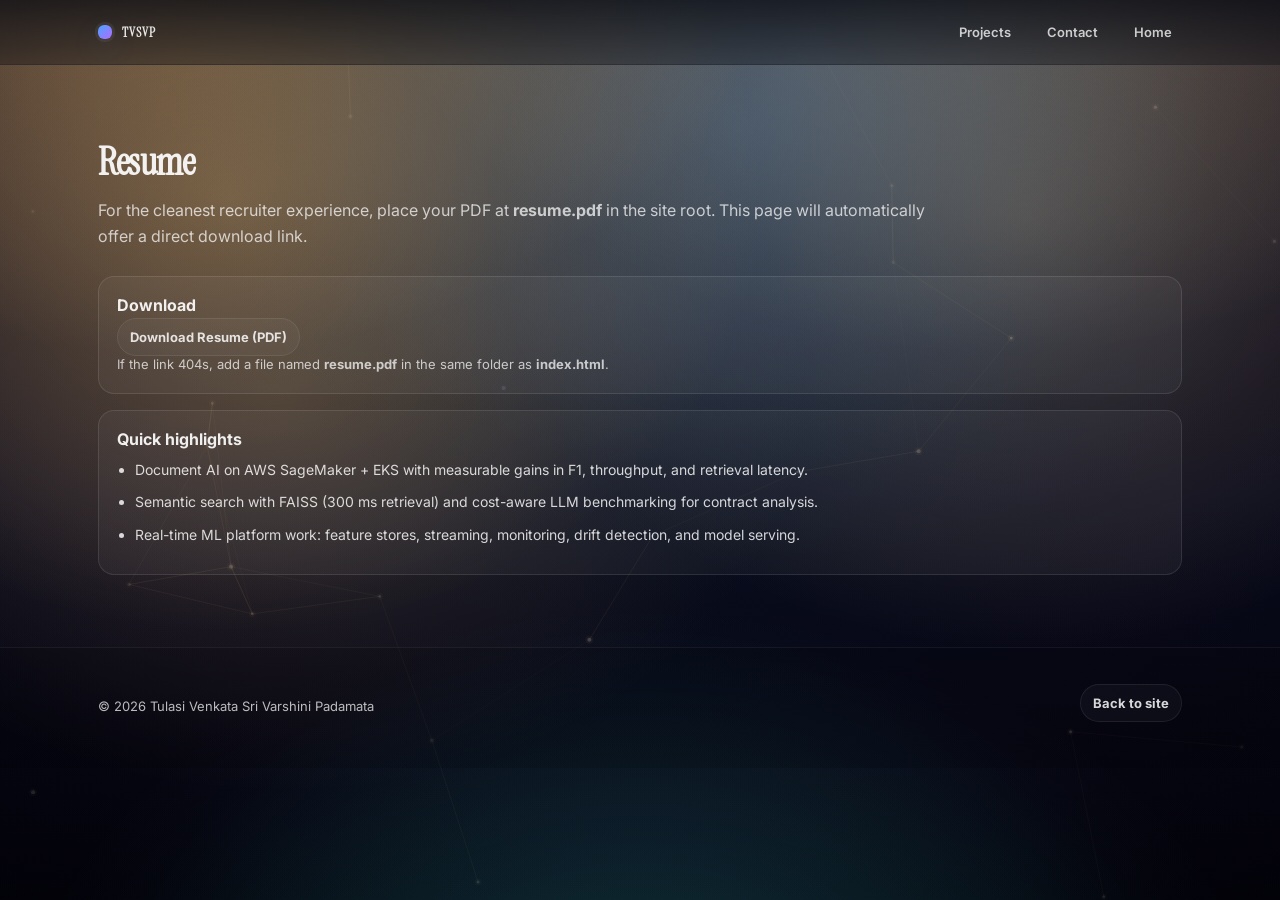
==== resume.html @ 1f5dbd7b "Portfolio: recruiter-first redesign" ====
<!doctype html>
<html lang="en">
  <head>
    <meta charset="utf-8" />
    <meta name="viewport" content="width=device-width, initial-scale=1" />
    <meta name="theme-color" content="#070A12" />
    <title>Resume — Tulasi Venkata Sri Varshini Padamata</title>
    <meta
      name="description"
      content="Resume page for Tulasi Venkata Sri Varshini Padamata — Artificial Intelligence graduate student focused on production-grade ML systems, LLMs, and MLOps."
    />
    <meta name="robots" content="index, follow" />

    <link rel="preconnect" href="https://fonts.googleapis.com" />
    <link rel="preconnect" href="https://fonts.gstatic.com" crossorigin />
    <link
      href="https://fonts.googleapis.com/css2?family=Inter:wght@400;500;600;700&family=Instrument+Serif:ital@0;1&family=Space+Grotesk:wght@500;600;700&display=swap"
      rel="stylesheet"
    />
    <link rel="stylesheet" href="styles.css" />
    <link rel="icon" href="favicon.svg" type="image/svg+xml" />
  </head>
  <body>
    <a class="skip-link" href="#content">Skip to content</a>

    <div class="bg">
      <div class="bg__grid" aria-hidden="true"></div>
      <canvas class="bg__canvas" id="bgCanvas" aria-hidden="true"></canvas>
      <div class="bg__glow" aria-hidden="true"></div>
    </div>

    <header class="header" id="top">
      <nav class="nav" aria-label="Primary">
        <a class="nav__brand" href="index.html">
          <span class="nav__brandMark" aria-hidden="true"></span>
          <span class="nav__brandText">TVSVP</span>
        </a>
        <div class="nav__links" style="display:flex">
          <a href="index.html#projects">Projects</a>
          <a href="index.html#contact">Contact</a>
          <a href="index.html">Home</a>
        </div>
      </nav>
    </header>

    <main id="content" class="section">
      <div class="container">
        <div class="sectionHead reveal">
          <h2>Resume</h2>
          <p>
            For the cleanest recruiter experience, place your PDF at <strong>resume.pdf</strong> in the site root. This page will
            automatically offer a direct download link.
          </p>
        </div>

        <div class="cardsGrid" style="grid-template-columns: 1fr;">
          <div class="card reveal">
            <h3>Download</h3>
            <p class="card__list">
              <a class="link" href="resume.pdf" download>Download Resume (PDF)</a>
            </p>
            <p class="muted">
              If the link 404s, add a file named <strong>resume.pdf</strong> in the same folder as <strong>index.html</strong>.
            </p>
          </div>

          <div class="card reveal">
            <h3>Quick highlights</h3>
            <ul class="bullets">
              <li>Document AI on AWS SageMaker + EKS with measurable gains in F1, throughput, and retrieval latency.</li>
              <li>Semantic search with FAISS (300 ms retrieval) and cost-aware LLM benchmarking for contract analysis.</li>
              <li>Real-time ML platform work: feature stores, streaming, monitoring, drift detection, and model serving.</li>
            </ul>
          </div>
        </div>
      </div>
    </main>

    <footer class="footer">
      <div class="container footer__inner">
        <p class="muted">© <span id="year"></span> Tulasi Venkata Sri Varshini Padamata</p>
        <a class="link" href="index.html">Back to site</a>
      </div>
    </footer>

    <script src="script.js" defer></script>
  </body>
</html>
---- styles.css ----
:root{
  --bg: #070A12;
  --bg2: #060917;
  --bg3: #050611;
  --card: rgba(255,255,255,.04);
  --card2: rgba(255,255,255,.06);
  --border: rgba(255,255,255,.10);
  --text: rgba(255,255,255,.92);
  --muted: rgba(255,255,255,.72);
  --muted2: rgba(255,255,255,.60);
  --blue: #4AA3FF;
  --violet: #B06CFF;
  --cyan: #3EF3FF;
  --blue2: #2F7CFF;
  --violet2: #8A5CFF;
  --copper: #E9B872;
  --copper2: #FFCF8A;
  --glowBlue: rgba(74,163,255,.22);
  --glowViolet: rgba(176,108,255,.20);
  --glowCopper: rgba(233,184,114,.18);
  --shadow: 0 12px 40px rgba(0,0,0,.45);
  --shadow2: 0 18px 70px rgba(0,0,0,.55);
  --radius: 16px;
  --radius2: 22px;
  --max: 1120px;
  --ease: cubic-bezier(.2,.8,.2,1);

  --heading: "Instrument Serif", ui-serif, Georgia, "Times New Roman", Times, serif;
  --body: Inter, system-ui, -apple-system, Segoe UI, Roboto, Arial, sans-serif;
  --divider: rgba(255,255,255,.08);
  --surface: rgba(0,0,0,.14);
}

*{box-sizing:border-box}
html{scroll-behavior:smooth}
body{
  margin:0;
  font-family:var(--body);
  color:var(--text);
  background:
              radial-gradient(1100px 860px at 14% -16%, rgba(233,184,114,.52), transparent 58%),
              radial-gradient(1100px 860px at 78% -18%, rgba(255,207,138,.34), transparent 60%),
              radial-gradient(980px 760px at 62% 8%, rgba(74,163,255,.20), transparent 64%),
              radial-gradient(820px 620px at 22% 44%, rgba(233,184,114,.18), transparent 64%),
              radial-gradient(900px 760px at 50% 120%, rgba(62,243,255,.12), transparent 60%),
              linear-gradient(180deg, #06040d, #060917 55%, #020208);
  min-height:100vh;
  overflow-x:hidden;
}

a{color:inherit}

.sr-only{
  position:absolute;
  width:1px;
  height:1px;
  padding:0;
  margin:-1px;
  overflow:hidden;
  clip:rect(0,0,0,0);
  white-space:nowrap;
  border:0;
}

.skip-link{
  position:absolute;
  left:12px;
  top:-48px;
  z-index:999;
  padding:10px 12px;
  border:1px solid var(--border);
  border-radius:12px;
  background:rgba(0,0,0,.55);
  backdrop-filter: blur(8px);
  transition: top .2s var(--ease);
}
.skip-link:focus{top:12px}

.bg{
  position:fixed;
  inset:0;
  z-index:-1;
}
.bg__canvas{position:absolute; inset:0; width:100%; height:100%}
.bg__grid{
  position:absolute;
  inset:-2px;
  opacity:.18;
  background-image:
    linear-gradient(rgba(255,255,255,.06) 1px, transparent 1px),
    linear-gradient(90deg, rgba(255,255,255,.06) 1px, transparent 1px);
  background-size: 56px 56px;
  mask-image: radial-gradient(420px 280px at 50% 12%, black 0%, transparent 70%);
}
.bg__glow{
  position:absolute;
  inset:0;
  background:
    radial-gradient(860px 700px at 18% 22%, rgba(233,184,114,.34), transparent 62%),
    radial-gradient(860px 700px at 80% 24%, rgba(255,207,138,.22), transparent 62%),
    radial-gradient(760px 580px at 58% 14%, rgba(74,163,255,.18), transparent 62%),
    radial-gradient(1100px 820px at 50% 120%, rgba(62,243,255,.10), transparent 58%);
  pointer-events:none;
}

.header{
  position:sticky;
  top:0;
  z-index:30;
  backdrop-filter: blur(10px);
  background: linear-gradient(180deg, rgba(7,10,18,.74), rgba(7,10,18,.36));
  border-bottom:1px solid var(--divider);
}

.nav{
  max-width:var(--max);
  margin:0 auto;
  padding:14px 18px;
  display:flex;
  align-items:center;
  justify-content:space-between;
  gap:14px;
}

.nav__brand{
  display:flex;
  align-items:center;
  gap:10px;
  text-decoration:none;
}
.nav__brandText{
  font-family:var(--heading);
  letter-spacing:.08em;
  font-weight:700;
  font-size:13px;
  color:rgba(255,255,255,.88);
}
.nav__brandMark{
  width:14px;
  height:14px;
  border-radius:6px;
  background: linear-gradient(135deg, rgba(74,163,255,1), rgba(176,108,255,1));
  box-shadow: 0 0 0 3px rgba(255,255,255,.06), 0 10px 30px rgba(74,163,255,.18);
}

.nav__links{
  display:flex;
  align-items:center;
  gap:16px;
}
.nav__links a{
  text-decoration:none;
  color:rgba(255,255,255,.76);
  font-size:13px;
  font-weight:600;
  padding:10px 10px;
  border-radius:12px;
  transition: color .2s var(--ease), opacity .2s var(--ease);
}
.nav__links a:hover{
  color:rgba(255,255,255,.92);
  opacity:.92;
}

.nav__toggle{
  display:none;
  border:1px solid rgba(255,255,255,.12);
  background: rgba(255,255,255,.04);
  border-radius:12px;
  padding:10px;
  cursor:pointer;
}
.nav__toggleIcon{
  display:block;
  width:18px;
  height:12px;
  background:
    linear-gradient(rgba(255,255,255,.85), rgba(255,255,255,.85)) 0 0/100% 2px,
    linear-gradient(rgba(255,255,255,.65), rgba(255,255,255,.65)) 0 50%/100% 2px,
    linear-gradient(rgba(255,255,255,.85), rgba(255,255,255,.85)) 0 100%/100% 2px;
  background-repeat:no-repeat;
}

.container{max-width:var(--max); margin:0 auto; padding:0 18px}
.section{padding:72px 0}

.gradientText{
  background: linear-gradient(90deg, rgba(255,255,255,.92), rgba(255,255,255,.92) 10%, var(--copper2) 46%, var(--copper) 78%, var(--blue) 100%);
  -webkit-background-clip: text;
  background-clip: text;
  color: transparent;
}

.sectionHead{max-width:860px; margin-bottom:26px}
.sectionHead h2{
  font-family:var(--heading);
  margin:0 0 10px;
  font-size:38px;
  letter-spacing:-.02em;
}
.sectionHead p{margin:0; color:var(--muted); line-height:1.65}

.hero{padding:62px 0 26px}
.hero__inner{display:grid; grid-template-columns: 1.15fr .85fr; gap:28px; align-items:center}
.hero__rail{display:grid; gap:14px}
.heroId{display:flex; align-items:center; gap:14px}
.heroId .eyebrow{margin:0}
.avatar{
  width:64px;
  height:64px;
  border-radius:999px;
  object-fit: cover;
  object-position: 52% 22%;
  border:1px solid var(--divider);
  box-shadow: 0 18px 60px rgba(0,0,0,.38);
}
.eyebrow{
  margin:0 0 12px;
  color:rgba(255,255,255,.70);
  font-weight:700;
  letter-spacing:.08em;
  text-transform:uppercase;
  font-size:12px;
}
.hero__title{
  margin:0 0 12px;
  font-family:var(--heading);
  font-size:66px;
  line-height:1.05;
  letter-spacing:-.02em;
}
.hero__subtitle{margin:0 0 18px; color:var(--muted); font-size:16px; line-height:1.7; max-width:62ch}

.kpiGrid{display:grid; grid-template-columns: repeat(4, minmax(0, 1fr)); gap:10px; margin:18px 0 8px}
.kpi{
  border-radius: 16px;
  padding:12px 12px;
  border:1px solid rgba(255,255,255,.10);
  background: linear-gradient(180deg, rgba(255,255,255,.05), rgba(255,255,255,.03));
  box-shadow: 0 20px 80px rgba(0,0,0,.22);
}
.kpi__k{display:block; color:var(--muted2); font-size:11px; font-weight:900; letter-spacing:.08em; text-transform:uppercase}
.kpi__v{display:block; margin-top:6px; font-size:14px; font-weight:800; color:rgba(255,255,255,.90)}

.hero__cta{display:flex; flex-wrap:wrap; gap:12px; margin:16px 0 22px}
.hero__cta .btn{min-width: 160px}

.snapshot{
  display:grid;
  grid-template-columns: 1fr;
  gap:16px;
  align-items:start;
}

.snapshot .kpiGrid{margin:0}

.btn{
  display:inline-flex;
  align-items:center;
  justify-content:center;
  gap:10px;
  height:42px;
  padding:0 16px;
  border-radius:999px;
  border:1px solid var(--divider);
  text-decoration:none;
  font-weight:700;
  font-size:13px;
  letter-spacing:.01em;
  transition: transform .2s var(--ease), background .2s var(--ease), border-color .2s var(--ease), opacity .2s var(--ease);
  will-change: transform;
}
.btn:active{transform: translateY(1px)}
.btn--primary{
  border-color: rgba(233,184,114,.55);
  background: rgba(233,184,114,.14);
  box-shadow: none;
}
.btn--primary:hover{transform: translateY(-1px)}
.btn--secondary{background: rgba(255,255,255,.03)}
.btn--secondary:hover{transform: translateY(-1px); background: rgba(255,255,255,.07)}
.btn--ghost{border-color: rgba(255,255,255,.10); background: transparent}
.btn--ghost:hover{background: rgba(255,255,255,.05)}

.hero__meta{display:flex; flex-wrap:wrap; gap:10px}
.metaChip{
  display:flex;
  gap:10px;
  align-items:center;
  padding:10px 12px;
  border-radius:14px;
  border:1px solid rgba(255,255,255,.10);
  background: rgba(0,0,0,.20);
  backdrop-filter: blur(8px);
}
.metaChip__k{color:var(--muted2); font-size:12px; font-weight:700; letter-spacing:.04em; text-transform:uppercase}
.metaChip__v{color:rgba(255,255,255,.86); font-size:13px; text-decoration:none}

.hero__panel{position:sticky; top:84px}
.panel{
  border-radius: var(--radius2);
  background: rgba(0,0,0,.18);
  border:1px solid var(--divider);
  box-shadow: none;
  overflow:hidden;
}
.panel__row{
  display:flex;
  justify-content:space-between;
  gap:18px;
  padding:14px 16px;
  border-bottom:1px solid var(--divider);
}
.panel__label{color:var(--muted2); font-size:12px; font-weight:700; letter-spacing:.04em; text-transform:uppercase}
.panel__value{color:rgba(255,255,255,.86); font-size:13px; text-align:right; line-height:1.45}
.panel__links{
  display:flex;
  gap:10px;
  padding:14px 16px;
  border-bottom:1px solid var(--divider);
}

.panel__chips{display:flex; flex-wrap:wrap; gap:8px; padding:14px 16px; border-bottom:1px solid var(--divider)}
.chip{
  display:inline-flex;
  align-items:center;
  height:28px;
  padding:0 10px;
  border-radius:999px;
  font-size:12px;
  font-weight:800;
  color:rgba(255,255,255,.86);
  border:1px solid rgba(255,255,255,.10);
  background: radial-gradient(circle at 20% 20%, rgba(255,207,138,.16), rgba(233,184,114,.10));
}

.panel__block{padding:14px 16px}
.panel__title{
  margin:0 0 10px;
  font-family:var(--heading);
  font-size:20px;
  letter-spacing:-.01em;
}
.panelList{margin:0; padding-left:18px; color:rgba(255,255,255,.84)}
.panelList li{margin:10px 0; color:rgba(255,255,255,.80); line-height:1.6; font-size:13px}
.link{
  color:rgba(255,255,255,.84);
  text-decoration:none;
  font-weight:700;
  font-size:13px;
  padding:10px 12px;
  border-radius:999px;
  background: rgba(255,255,255,.03);
  border:1px solid var(--divider);
  transition: transform .2s var(--ease), background .2s var(--ease), opacity .2s var(--ease);
}
.link:hover{transform: translateY(-1px); background: rgba(255,255,255,.06)}

.link--disabled{
  opacity: .55;
  cursor: not-allowed;
  user-select: none;
}
.link--disabled:hover{transform:none; background: rgba(255,255,255,.03)}

.panel__note{
  display:flex;
  gap:10px;
  align-items:center;
  padding:14px 16px;
  color:rgba(255,255,255,.78);
  font-size:13px;
  line-height:1.5;
}
.dot{
  width:10px;
  height:10px;
  border-radius:99px;
  background: radial-gradient(circle at 35% 35%, rgba(255,255,255,.9), rgba(74,163,255,.9));
  box-shadow: 0 0 0 4px rgba(74,163,255,.12), 0 0 28px rgba(74,163,255,.22);
}

.heroArt{
  border-radius: 26px;
  border: 1px solid rgba(255,255,255,.10);
  background:
    radial-gradient(560px 420px at 30% 20%, rgba(74,163,255,.14), transparent 60%),
    radial-gradient(560px 420px at 70% 30%, rgba(176,108,255,.12), transparent 60%),
    radial-gradient(520px 420px at 55% 65%, rgba(233,184,114,.10), transparent 55%),
    linear-gradient(180deg, rgba(255,255,255,.06), rgba(255,255,255,.02));
  box-shadow: var(--shadow2);
  overflow:hidden;
}

.heroArt__frame{padding:16px}
.heroArt__svg{display:block; width:100%; height:auto}
.heroArt__img{
  display:block;
  width:100%;
  height:420px;
  border-radius: 18px;
  object-fit: cover;
  object-position: 52% 14%;
  border:1px solid rgba(255,255,255,.08);
  background: rgba(0,0,0,.22);
}

.heroArt__label{
  display:flex;
  gap:8px;
  flex-wrap:wrap;
  padding:0 16px 16px;
}
.heroArt__tag{
  display:inline-flex;
  align-items:center;
  height:28px;
  padding:0 10px;
  border-radius:999px;
  font-size:12px;
  font-weight:900;
  letter-spacing:.02em;
  color:rgba(255,255,255,.86);
  border:1px solid rgba(255,255,255,.10);
  background:
    radial-gradient(circle at 18% 18%, rgba(233,184,114,.12), rgba(255,255,255,.03));
}

.proseGrid{display:grid; grid-template-columns: repeat(3, 1fr); gap:16px; margin-top:18px}
.proseCard{
  background: rgba(255,255,255,.04);
  border:1px solid rgba(255,255,255,.10);
  border-radius: var(--radius);
  padding:16px;
}
.proseCard h3{margin:0 0 8px; font-size:16px}
.proseCard p{margin:0; color:var(--muted); line-height:1.65; font-size:14px}

.eduGrid{display:grid; grid-template-columns: 1fr 1fr; gap:16px; margin-top:18px}
.eduCard{
  border-radius: var(--radius);
  background: rgba(255,255,255,.04);
  border:1px solid rgba(255,255,255,.10);
  padding:16px;
}
.eduCard__top{display:flex; align-items:flex-start; justify-content:space-between; gap:12px}
.eduCard__top h3{margin:0; font-size:16px}
.eduCard__degree{margin:10px 0 0; color:rgba(255,255,255,.86); font-size:14px}
.eduCard__detail{margin:8px 0 0; color:var(--muted); font-size:13px; line-height:1.6}

.tag{
  display:inline-flex;
  align-items:center;
  height:28px;
  padding:0 10px;
  border-radius:999px;
  font-size:12px;
  font-weight:700;
  color:rgba(255,255,255,.82);
  border:1px solid rgba(255,255,255,.10);
  background: rgba(255,255,255,.03);
}

.cardsGrid{display:grid; grid-template-columns: repeat(2, 1fr); gap:16px}
.card{
  background: rgba(255,255,255,.04);
  border:1px solid rgba(255,255,255,.10);
  border-radius: var(--radius);
  padding:18px;
  transition: transform .25s var(--ease), border-color .25s var(--ease), background .25s var(--ease);
}
.card:hover{transform: translateY(-3px); border-color: rgba(74,163,255,.30); background: rgba(255,255,255,.055)}
.card h3{margin:0 0 10px; font-size:16px}
.card__list{margin:0; color:var(--muted); line-height:1.65; font-size:14px}

.timeline{display:grid; gap:16px}
.tItem{
  border-radius: var(--radius2);
  background: linear-gradient(180deg, rgba(255,255,255,.05), rgba(255,255,255,.03));
  border:1px solid rgba(255,255,255,.10);
  overflow:hidden;
}
.tItem__head{display:flex; align-items:flex-start; justify-content:space-between; gap:14px; padding:16px; border-bottom:1px solid rgba(255,255,255,.06)}
.tItem__head h3{margin:0; font-size:16px}
.muted{color:var(--muted); margin:6px 0 0; font-size:13px; line-height:1.6}
.tItem__body{padding:14px 16px 16px}

.roleSummary{margin:0; color:rgba(255,255,255,.82); line-height:1.7; font-size:14px}

.metricRow{display:flex; flex-wrap:wrap; gap:8px; margin-top:12px}
.metric{
  display:inline-flex;
  align-items:center;
  height:28px;
  padding:0 10px;
  border-radius:999px;
  font-size:12px;
  font-weight:900;
  letter-spacing:.01em;
  color:rgba(255,255,255,.88);
  border:1px solid rgba(255,255,255,.10);
  background:
    radial-gradient(circle at 25% 25%, rgba(62,243,255,.10), rgba(255,255,255,.02)),
    linear-gradient(180deg, rgba(255,255,255,.05), rgba(255,255,255,.02));
}

.triGrid{display:grid; grid-template-columns: repeat(3, minmax(0, 1fr)); gap:12px; margin-top:14px}
.tri{
  border-radius: 18px;
  border:1px solid rgba(255,255,255,.10);
  background: rgba(0,0,0,.18);
  padding:12px;
}
.tri h4{margin:0 0 8px; font-size:12px; font-weight:900; letter-spacing:.08em; text-transform:uppercase; color:rgba(255,255,255,.80)}
.tri p{margin:0; color:var(--muted); line-height:1.65; font-size:13px}

.bullets{margin:0; padding-left:18px; color:rgba(255,255,255,.84)}
.bullets li{margin:10px 0; color:rgba(255,255,255,.82); line-height:1.6; font-size:14px}

.stack{display:flex; gap:12px; margin-top:14px; padding-top:12px; border-top:1px solid rgba(255,255,255,.06)}
.stack__k{color:var(--muted2); font-size:12px; font-weight:800; letter-spacing:.05em; text-transform:uppercase}
.stack__v{color:var(--muted); font-size:13px; line-height:1.55}

.projectGrid{display:grid; grid-template-columns: repeat(3, 1fr); gap:16px}
.pCard{
  border-radius: var(--radius2);
  background: linear-gradient(180deg, rgba(255,255,255,.05), rgba(255,255,255,.025));
  border:1px solid rgba(255,255,255,.10);
  overflow:hidden;
  transition: transform .25s var(--ease), border-color .25s var(--ease);
}
.pCard:hover{transform: translateY(-3px); border-color: rgba(176,108,255,.28)}
.pCard__top{display:flex; align-items:flex-start; justify-content:space-between; gap:14px; padding:16px; border-bottom:1px solid rgba(255,255,255,.06)}
.pCard__top h3{margin:0; font-size:16px; line-height:1.25}
.pill{
  text-decoration:none;
  font-weight:800;
  font-size:12px;
  padding:8px 10px;
  border-radius:999px;
  background: rgba(255,255,255,.04);
  border:1px solid rgba(255,255,255,.10);
  color:rgba(255,255,255,.86);
  transition: background .2s var(--ease), transform .2s var(--ease);
}
.pill:hover{background: rgba(255,255,255,.06); transform: translateY(-1px)}

.pill--disabled{
  opacity: .55;
  cursor: not-allowed;
  user-select: none;
}
.pill--disabled:hover{background: rgba(255,255,255,.04); transform:none}
.pCard__body{padding:14px 16px 16px}
.pCard__label{margin:0 0 6px; color:var(--muted2); font-size:12px; font-weight:800; letter-spacing:.05em; text-transform:uppercase}
.pCard__body p{margin:0 0 12px; color:var(--muted); line-height:1.65; font-size:14px}

.miniGrid{display:grid; grid-template-columns: 1fr; gap:10px; margin-top:12px}
.mini{
  border-radius: 18px;
  border:1px solid rgba(255,255,255,.10);
  background: rgba(0,0,0,.16);
  padding:12px;
}
.mini h4{margin:0 0 8px; font-size:12px; font-weight:900; letter-spacing:.08em; text-transform:uppercase; color:rgba(255,255,255,.80)}
.mini p{margin:0; color:var(--muted); line-height:1.65; font-size:13px}

.callout{
  margin-top:18px;
  display:flex;
  gap:14px;
  align-items:flex-start;
  padding:16px;
  border-radius: var(--radius2);
  background: linear-gradient(135deg, rgba(74,163,255,.12), rgba(176,108,255,.10));
  border:1px solid rgba(255,255,255,.10);
}
.callout__icon{
  width:38px;
  height:38px;
  border-radius:14px;
  background: radial-gradient(circle at 35% 35%, rgba(255,255,255,.20), rgba(255,255,255,.06));
  border:1px solid rgba(255,255,255,.12);
  box-shadow: 0 12px 36px rgba(74,163,255,.12);
}
.callout h3{margin:0 0 6px; font-size:16px}
.callout p{margin:0; color:rgba(255,255,255,.78); line-height:1.65; font-size:14px}

.researchGrid{display:grid; grid-template-columns: 1fr 1fr; gap:16px}
.rCard{
  border-radius: var(--radius2);
  background: rgba(255,255,255,.04);
  border:1px solid rgba(255,255,255,.10);
  padding:16px;
}
.rCard h3{margin:0 0 10px; font-size:16px}

.certGrid{display:grid; grid-template-columns: 1fr 1fr; gap:16px}
.certCard{
  border-radius: var(--radius2);
  background: rgba(255,255,255,.04);
  border:1px solid rgba(255,255,255,.10);
  padding:16px;
}
.certCard h3{margin:0; font-size:15px}

.contactGrid{display:grid; grid-template-columns: 1fr 1fr; gap:16px}
.contactCard{
  border-radius: var(--radius2);
  background: rgba(255,255,255,.04);
  border:1px solid rgba(255,255,255,.10);
  padding:16px;
}
.contactCard h3{margin:0 0 12px; font-size:16px}

.contactList{display:grid; gap:10px}
.contactItem{
  display:flex;
  align-items:center;
  justify-content:space-between;
  gap:12px;
  padding:12px;
  border-radius:16px;
  border:1px solid rgba(255,255,255,.10);
  background: rgba(0,0,0,.18);
  text-decoration:none;
  transition: transform .2s var(--ease), background .2s var(--ease);
}
.contactItem:hover{transform: translateY(-1px); background: rgba(255,255,255,.05)}
.contactItem__k{color:var(--muted2); font-size:12px; font-weight:800; letter-spacing:.05em; text-transform:uppercase}
.contactItem__v{color:rgba(255,255,255,.86); font-size:13px}

.form{
  border-radius: var(--radius2);
  background: rgba(255,255,255,.04);
  border:1px solid rgba(255,255,255,.10);
  padding:16px;
}
.form h3{margin:0 0 10px; font-size:16px}
.label{display:block; color:var(--muted2); font-size:12px; font-weight:800; letter-spacing:.05em; text-transform:uppercase; margin-bottom:8px}
input, textarea{
  width:100%;
  border-radius:14px;
  border:1px solid rgba(255,255,255,.10);
  background: rgba(0,0,0,.18);
  color:rgba(255,255,255,.90);
  padding:12px;
  font:inherit;
  outline:none;
  transition: border-color .2s var(--ease), background .2s var(--ease);
}
input:focus, textarea:focus{border-color: rgba(74,163,255,.35); background: rgba(0,0,0,.26)}
textarea{resize:vertical}

.footer{padding:36px 0 46px; border-top:1px solid rgba(255,255,255,.06); background: rgba(0,0,0,.12)}
.footer__inner{display:flex; align-items:center; justify-content:space-between; gap:14px; flex-wrap:wrap}

.reveal{
  opacity:0;
  transform: translateY(14px);
  transition: opacity .8s var(--ease), transform .8s var(--ease);
  will-change: opacity, transform;
}
.reveal.is-visible{opacity:1; transform: translateY(0)}

@media (max-width: 980px){
  .hero__inner{grid-template-columns: 1fr;}
  .hero__panel{position:relative; top:auto}
  .kpiGrid{grid-template-columns: repeat(2, minmax(0, 1fr))}
  .snapshot{grid-template-columns: 1fr}
  .proseGrid{grid-template-columns: 1fr}
  .cardsGrid{grid-template-columns: 1fr}
  .projectGrid{grid-template-columns: 1fr}
  .researchGrid{grid-template-columns: 1fr}
  .certGrid{grid-template-columns: 1fr}
  .contactGrid{grid-template-columns: 1fr}
  .eduGrid{grid-template-columns: 1fr}
  .triGrid{grid-template-columns: 1fr}
}

@media (max-width: 520px){
  .hero__title{font-size:44px}
  .kpiGrid{grid-template-columns: 1fr}
}

@media (max-width: 860px){
  .nav__toggle{display:inline-flex}
  .nav__links{
    display:none;
    position:absolute;
    top:58px;
    right:18px;
    left:18px;
    flex-direction:column;
    gap:6px;
    padding:10px;
    border-radius:16px;
    border:1px solid rgba(255,255,255,.10);
    background: rgba(7,10,18,.86);
    backdrop-filter: blur(10px);
  }
  .nav__links.is-open{display:flex}
  .nav__links a{padding:12px 12px}
}

@media (prefers-reduced-motion: reduce){
  html{scroll-behavior:auto}
  .reveal{opacity:1; transform:none; transition:none}
  .btn, .link, .pill, .card, .pCard, .contactItem{transition:none}
}
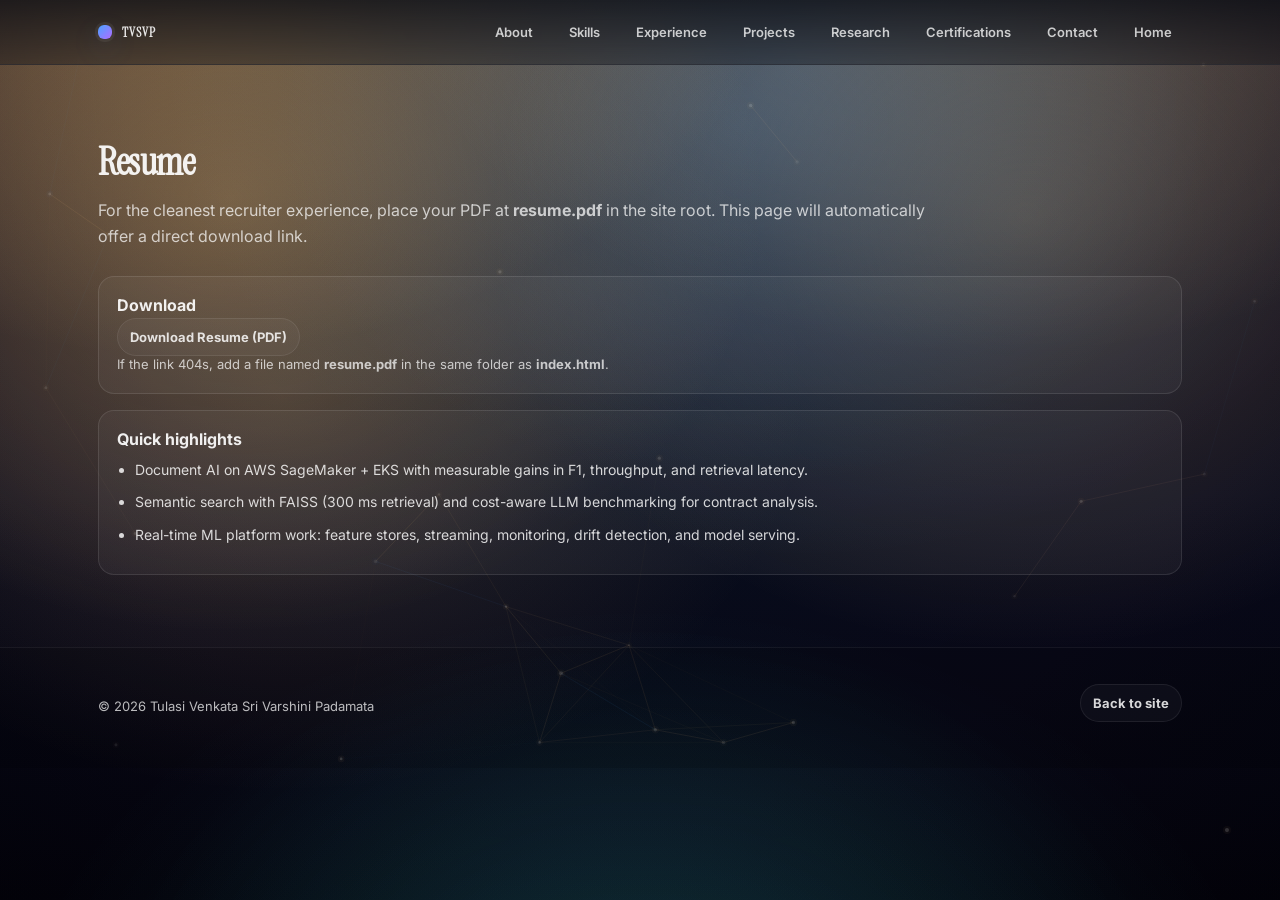
==== commit 4a4bce0e: "Multi-page portfolio + education section spacing" ====
--- a/resume.html
+++ b/resume.html
@@ -36,8 +36,13 @@
           <span class="nav__brandText">TVSVP</span>
         </a>
         <div class="nav__links" style="display:flex">
-          <a href="index.html#projects">Projects</a>
-          <a href="index.html#contact">Contact</a>
+          <a href="about.html">About</a>
+          <a href="skills.html">Skills</a>
+          <a href="experience.html">Experience</a>
+          <a href="projects.html">Projects</a>
+          <a href="research.html">Research</a>
+          <a href="certifications.html">Certifications</a>
+          <a href="contact.html">Contact</a>
           <a href="index.html">Home</a>
         </div>
       </nav>
--- a/styles.css
+++ b/styles.css
@@ -436,9 +436,11 @@
 .proseCard h3{margin:0 0 8px; font-size:16px}
 .proseCard p{margin:0; color:var(--muted); line-height:1.65; font-size:14px}
 
+.eduBlock{margin-top:38px}
+
 .eduGrid{display:grid; grid-template-columns: 1fr 1fr; gap:16px; margin-top:18px}
 .eduCard{
-  border-radius: var(--radius);
+  border-radius: var(--radius2);
   background: rgba(255,255,255,.04);
   border:1px solid rgba(255,255,255,.10);
   padding:16px;
